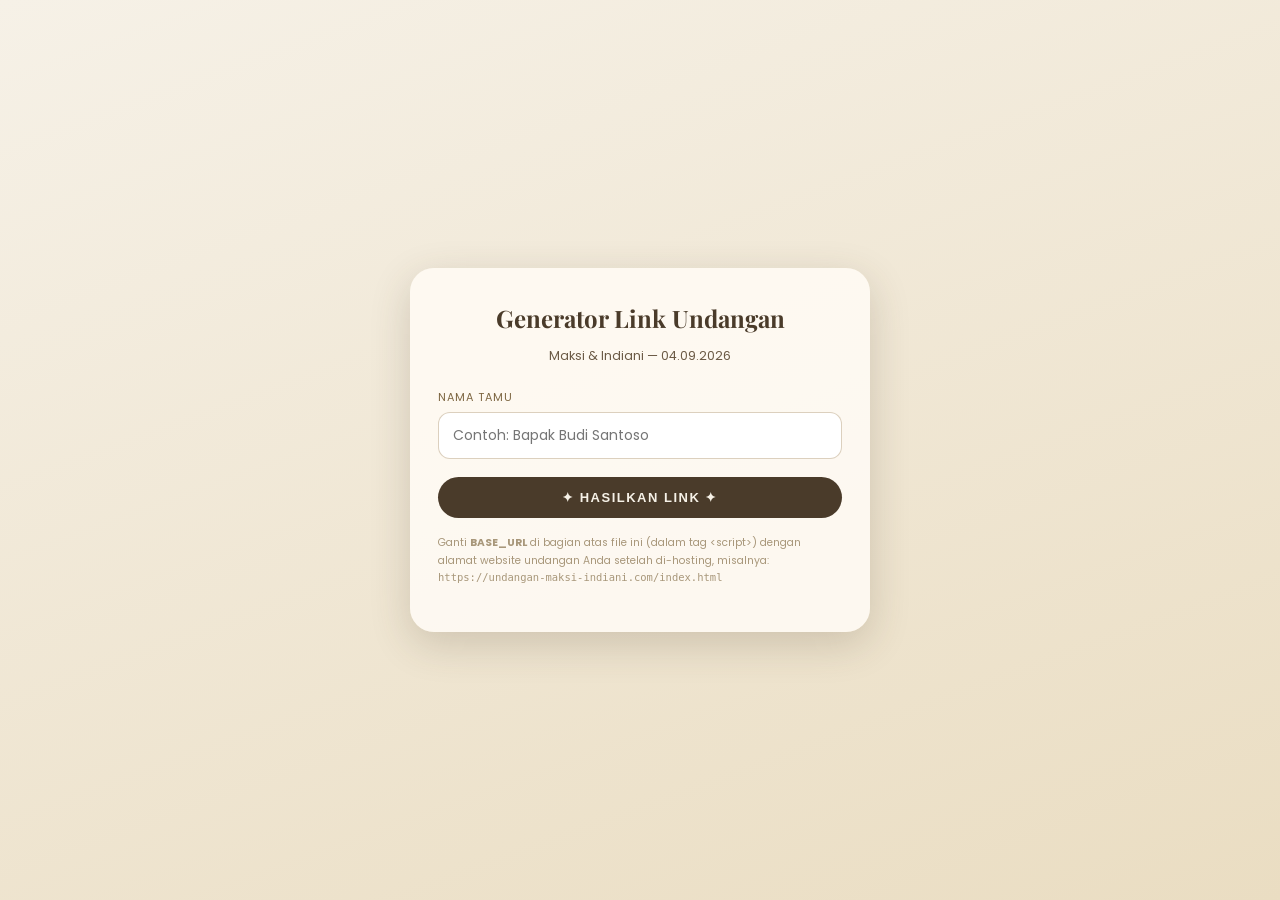
==== generator.html @ fb572dd7 "Add files via upload" ====
<!DOCTYPE html>
<html lang="id">
<head>
<meta charset="UTF-8">
<meta name="viewport" content="width=device-width, initial-scale=1.0">
<title>Generator Link Undangan - Maksi & Indiani</title>
<link rel="preconnect" href="https://fonts.googleapis.com">
<link href="https://fonts.googleapis.com/css2?family=Playfair+Display:wght@600;700&family=Poppins:wght@300;400;500;600&display=swap" rel="stylesheet">
<style>
  :root{
    --cream:#f6f1e7;--gold:#a98a5c;--gold-dark:#7c6540;--brown:#4a3b2a;--brown-soft:#6b5a45;
  }
  *{box-sizing:border-box;}
  body{
    margin:0;min-height:100vh;
    background:linear-gradient(160deg,#f6f1e7,#eaddc2);
    font-family:'Poppins',sans-serif;color:var(--brown);
    display:flex;align-items:center;justify-content:center;padding:24px;
  }
  .box{
    max-width:460px;width:100%;
    background:rgba(255,251,244,0.9);
    border-radius:24px;padding:34px 28px;
    box-shadow:0 12px 40px rgba(74,59,42,0.2);
    text-align:center;
  }
  h1{font-family:'Playfair Display',serif;font-size:24px;margin:0 0 4px;}
  p.sub{font-size:12.5px;color:var(--brown-soft);margin-bottom:24px;}
  label{display:block;text-align:left;font-size:11px;letter-spacing:1px;color:var(--gold-dark);margin-bottom:6px;}
  input[type=text]{
    width:100%;padding:12px 14px;border-radius:12px;border:1px solid rgba(169,138,92,0.4);
    font-family:'Poppins',sans-serif;font-size:14px;margin-bottom:18px;background:#fff;
  }
  input[type=text]:focus{outline:2px solid var(--gold);}
  button.generate{
    width:100%;padding:13px;border:none;border-radius:24px;
    background:var(--brown);color:var(--cream);font-size:13px;letter-spacing:1.5px;
    cursor:pointer;font-weight:600;
  }
  button.generate:hover{opacity:0.92;}
  .result{
    margin-top:24px;text-align:left;
    display:none;
  }
  .result.show{display:block;}
  .link-box{
    background:var(--cream);border:1px dashed var(--gold);border-radius:12px;
    padding:12px 14px;font-size:12px;word-break:break-all;color:var(--brown-soft);margin-bottom:12px;
  }
  .actions{display:flex;gap:10px;}
  .actions button, .actions a{
    flex:1;text-align:center;padding:11px 8px;border-radius:20px;font-size:12px;
    text-decoration:none;cursor:pointer;border:none;font-family:'Poppins',sans-serif;font-weight:500;
  }
  .btn-copy{background:#efe0bd;color:var(--brown);}
  .btn-copy.copied{background:#4c7a52;color:#fff;}
  .btn-wa{background:#3fae54;color:#fff;}
  .hint{font-size:10.5px;color:#a8977a;margin-top:16px;line-height:1.7;text-align:left;}
</style>
</head>
<body>

<div class="box">
  <h1>Generator Link Undangan</h1>
  <p class="sub">Maksi & Indiani — 04.09.2026</p>

  <label for="guestNameInput">NAMA TAMU</label>
  <input type="text" id="guestNameInput" placeholder="Contoh: Bapak Budi Santoso">

  <button class="generate" id="generateBtn">✦ HASILKAN LINK ✦</button>

  <div class="result" id="resultBox">
    <label>LINK UNDANGAN</label>
    <div class="link-box" id="generatedLink"></div>
    <div class="actions">
      <button class="btn-copy" id="copyBtn">📋 Salin Link</button>
      <a class="btn-wa" id="waBtn" href="#" target="_blank" rel="noopener">💬 Bagikan via WA</a>
    </div>
  </div>

  <p class="hint">
    Ganti <b>BASE_URL</b> di bagian atas file ini (dalam tag &lt;script&gt;) dengan alamat website undangan Anda setelah di-hosting, misalnya:
    <br><code>https://undangan-maksi-indiani.com/index.html</code>
  </p>
</div>

<script>
  // Ganti dengan alamat website undangan Anda setelah dihosting
  const BASE_URL = "index.html";

  const nameInput = document.getElementById("guestNameInput");
  const generateBtn = document.getElementById("generateBtn");
  const resultBox = document.getElementById("resultBox");
  const linkDisplay = document.getElementById("generatedLink");
  const copyBtn = document.getElementById("copyBtn");
  const waBtn = document.getElementById("waBtn");

  let currentLink = "";

  generateBtn.addEventListener("click", () => {
    const name = nameInput.value.trim();
    if(!name){
      nameInput.focus();
      nameInput.style.borderColor = "#c0524f";
      return;
    }
    nameInput.style.borderColor = "";

    const encodedName = encodeURIComponent(name).replace(/%20/g, "+");
    currentLink = `${BASE_URL}?to=${encodedName}`;

    linkDisplay.textContent = currentLink;
    resultBox.classList.add("show");

    const waMessage =
`Kepada Yth. Bapak/Ibu/Saudara/i ${name}

Dengan penuh sukacita, kami mengundang Anda untuk hadir di hari pernikahan kami:

*Maksi & Indiani*
04 September 2026

Berikut link undangan digital kami, mohon kesediaannya untuk membuka:
${currentLink}

Merupakan suatu kehormatan dan kebahagiaan bagi kami apabila Bapak/Ibu/Saudara/i berkenan hadir dan memberikan doa restu.

Terima kasih 🙏`;

    waBtn.href = `https://wa.me/?text=${encodeURIComponent(waMessage)}`;
  });

  copyBtn.addEventListener("click", () => {
    if(!currentLink) return;
    navigator.clipboard.writeText(currentLink).then(() => {
      copyBtn.textContent = "✓ Tersalin";
      copyBtn.classList.add("copied");
      setTimeout(() => {
        copyBtn.textContent = "📋 Salin Link";
        copyBtn.classList.remove("copied");
      }, 1800);
    });
  });

  nameInput.addEventListener("keydown", (e) => {
    if(e.key === "Enter") generateBtn.click();
  });
</script>

</body>
</html>
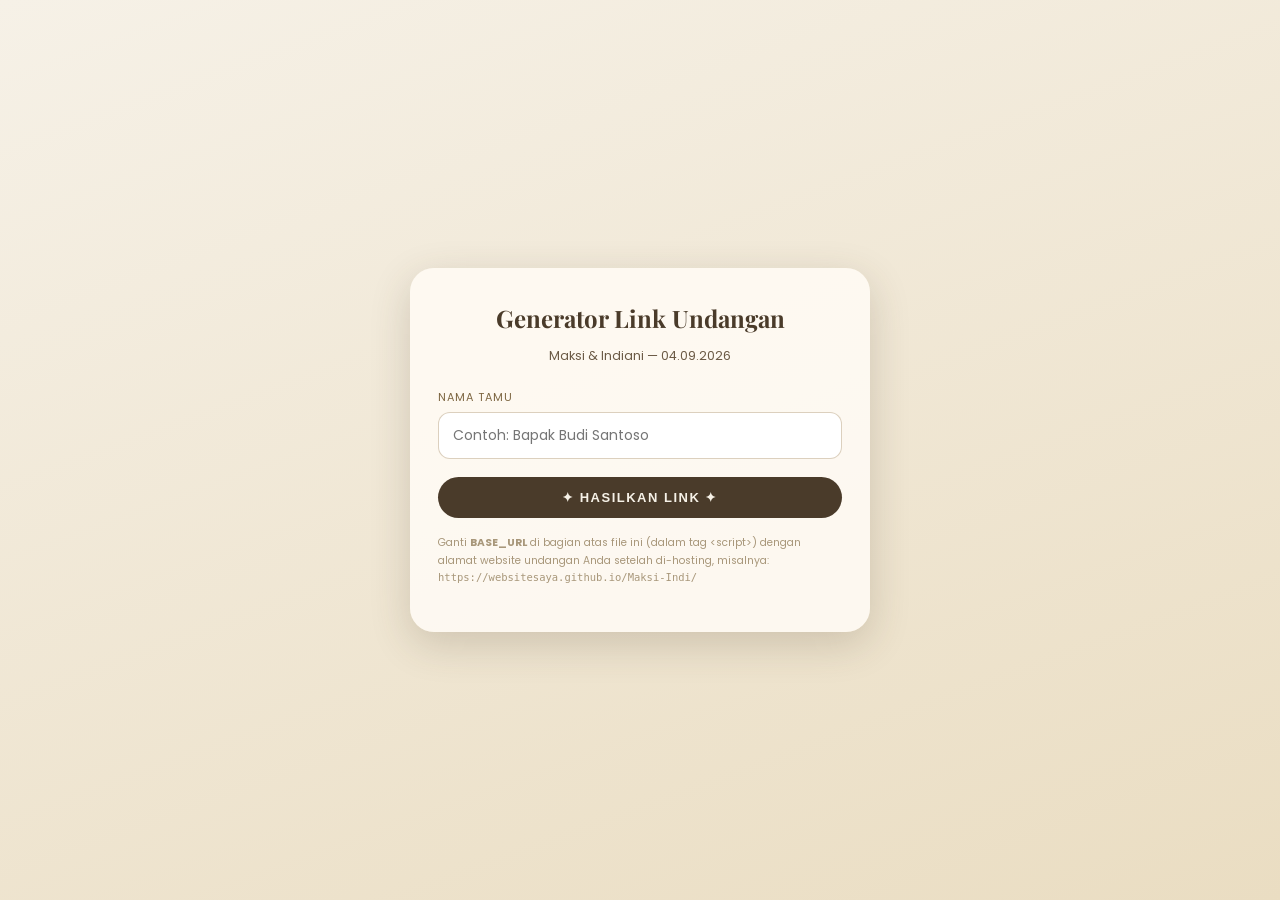
==== commit eda6878f: "Update generator.html" ====
--- a/generator.html
+++ b/generator.html
@@ -80,7 +80,7 @@
 
   <p class="hint">
     Ganti <b>BASE_URL</b> di bagian atas file ini (dalam tag &lt;script&gt;) dengan alamat website undangan Anda setelah di-hosting, misalnya:
-    <br><code>https://undangan-maksi-indiani.com/index.html</code>
+    <br><code>https://websitesaya.github.io/Maksi-Indi/</code>
   </p>
 </div>
 
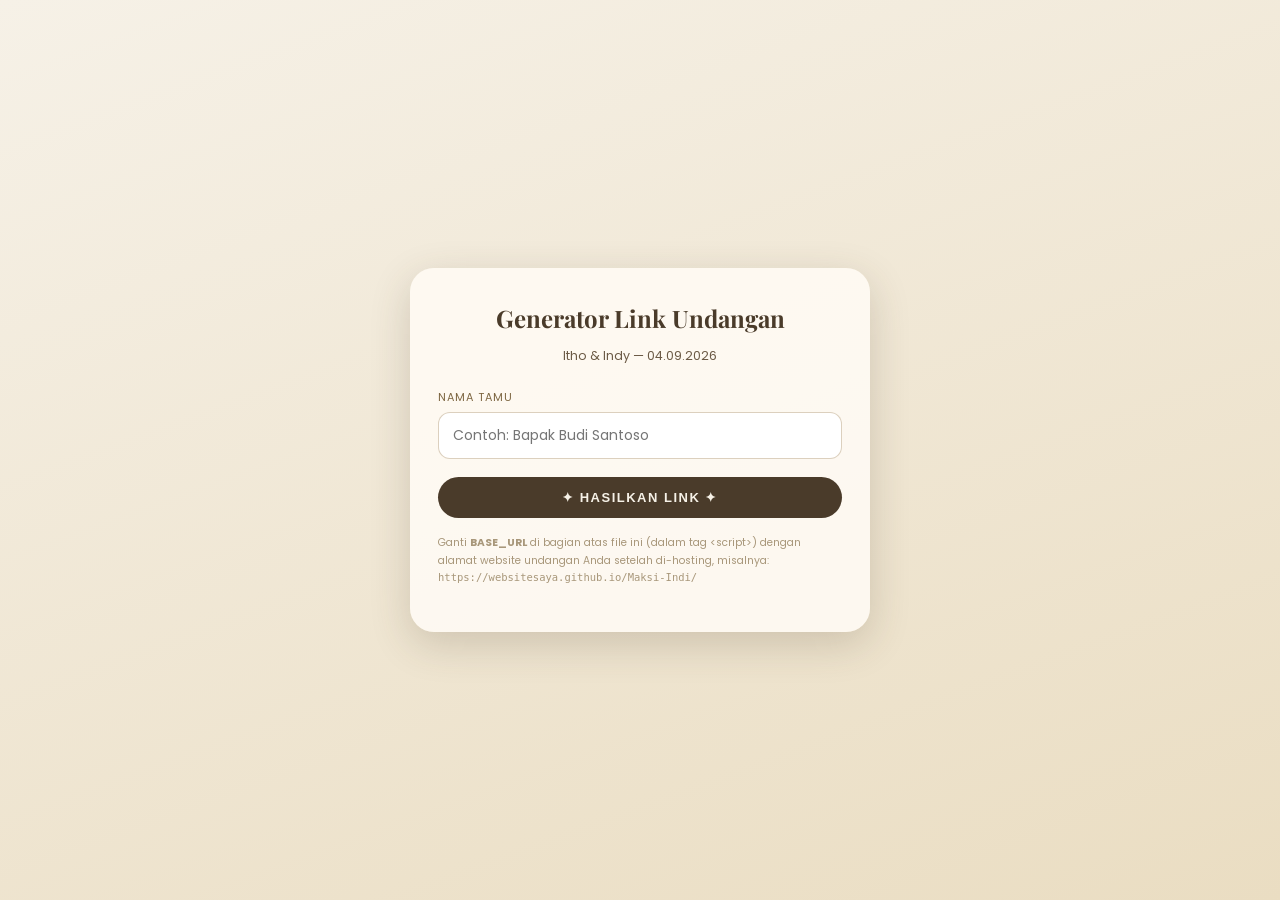
==== commit 645260f5: "Update generator.html" ====
--- a/generator.html
+++ b/generator.html
@@ -3,7 +3,7 @@
 <head>
 <meta charset="UTF-8">
 <meta name="viewport" content="width=device-width, initial-scale=1.0">
-<title>Generator Link Undangan - Maksi & Indiani</title>
+<title>Generator Link Undangan - Itho & Indy</title>
 <link rel="preconnect" href="https://fonts.googleapis.com">
 <link href="https://fonts.googleapis.com/css2?family=Playfair+Display:wght@600;700&family=Poppins:wght@300;400;500;600&display=swap" rel="stylesheet">
 <style>
@@ -62,7 +62,7 @@
 
 <div class="box">
   <h1>Generator Link Undangan</h1>
-  <p class="sub">Maksi & Indiani — 04.09.2026</p>
+  <p class="sub">Itho & Indy — 04.09.2026</p>
 
   <label for="guestNameInput">NAMA TAMU</label>
   <input type="text" id="guestNameInput" placeholder="Contoh: Bapak Budi Santoso">
@@ -86,7 +86,7 @@
 
 <script>
   // Ganti dengan alamat website undangan Anda setelah dihosting
-  const BASE_URL = "index.html";
+  const BASE_URL = "https://websitesaya.github.io/Maksi-Indi/";
 
   const nameInput = document.getElementById("guestNameInput");
   const generateBtn = document.getElementById("generateBtn");
@@ -117,7 +117,7 @@
 
 Dengan penuh sukacita, kami mengundang Anda untuk hadir di hari pernikahan kami:
 
-*Maksi & Indiani*
+*Itho & Indy*
 04 September 2026
 
 Berikut link undangan digital kami, mohon kesediaannya untuk membuka:
